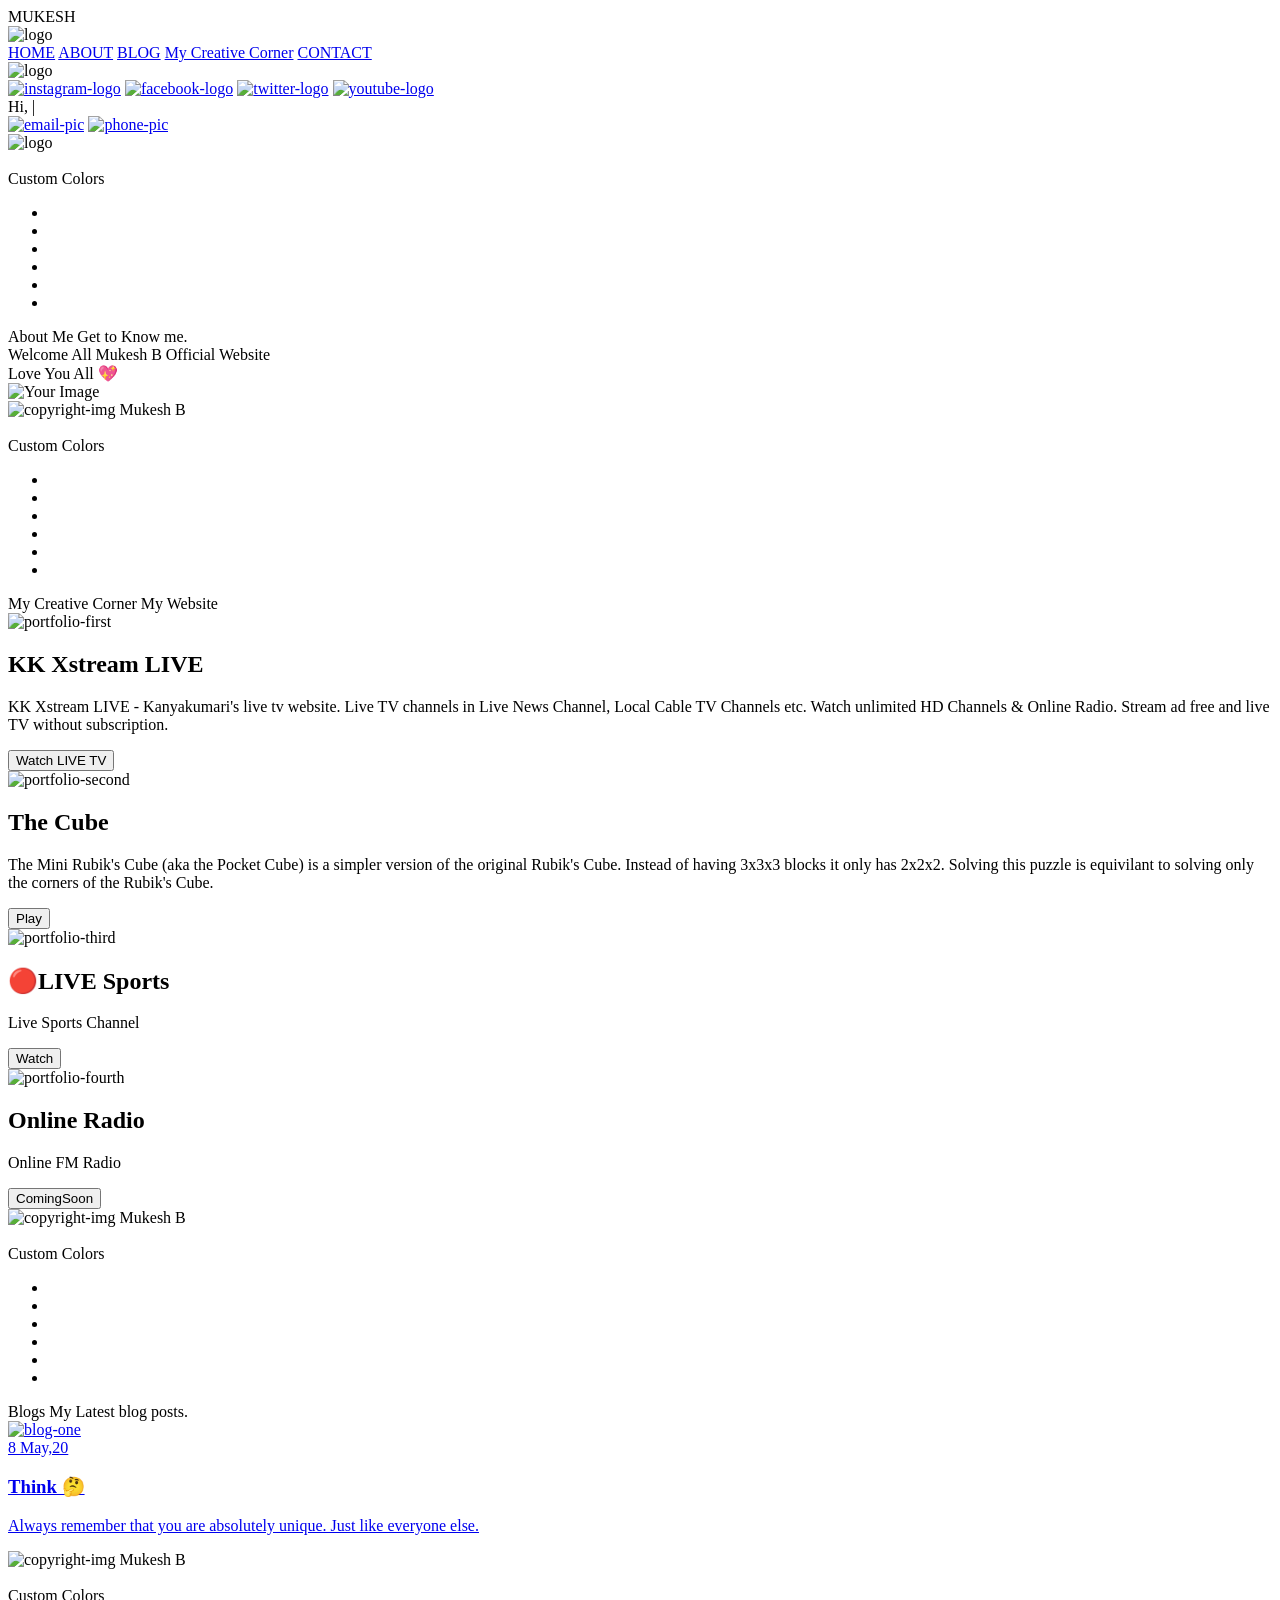
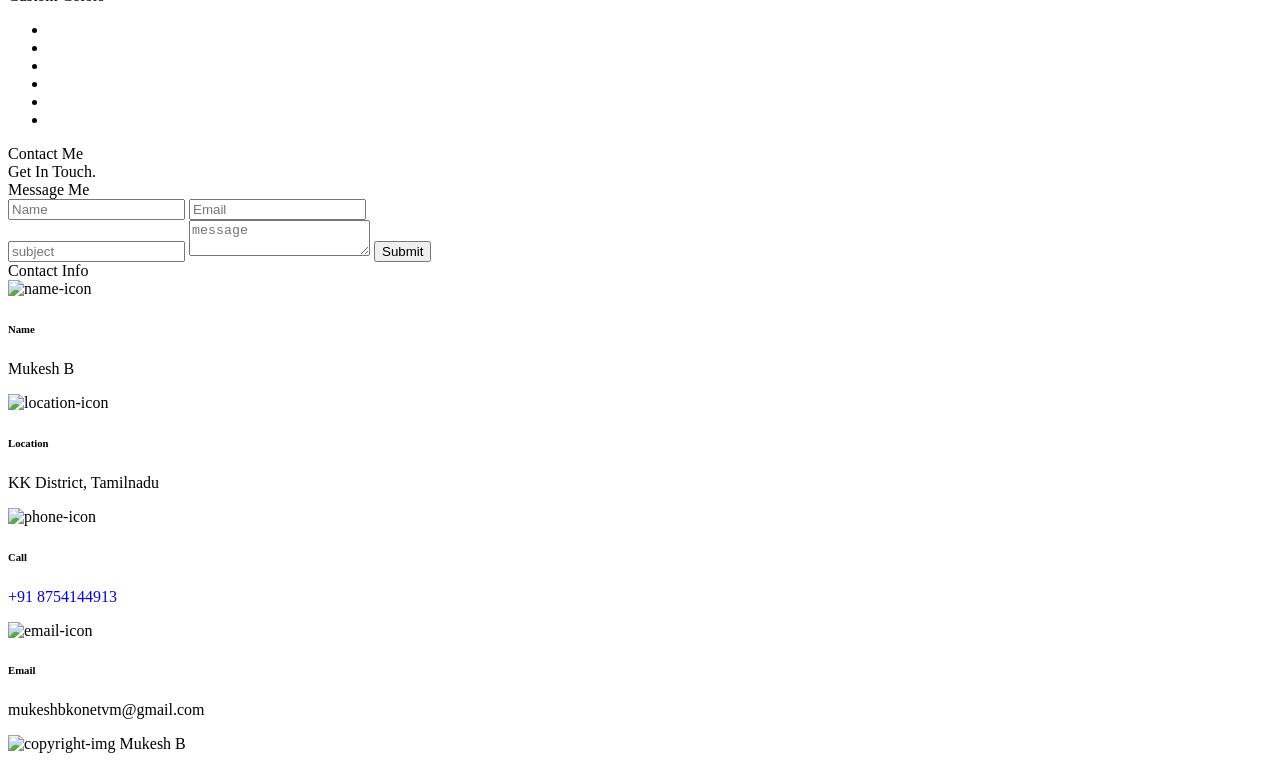
==== index.html @ 8a25f1ad "Create index.html" ====
<!DOCTYPE html>
<html lang="en">
<head>
    <meta charset="UTF-8">
    <meta name="viewport" content="width=device-width, initial-scale=1.0">
    <link rel="shortcut icon" href="https://mukeshb.pages.dev/shortcut.ico" type="image/x-icon">
	<title>Mukesh B</title>
	<meta name="description" content="MukeshB2305">
	<meta name="viewport" content="width=device-width, initial-scale=1">
        <meta name="keywords" content="mukeshb2305, mukeshb, mukesh, mukeshb2305,">
        <meta property="og:description" content="MukeshB2305">
        <meta property="og:url" content="https://mukeshb.pages.dev/" />
        <meta property="og:locale" content="en_US" />
        <meta property="og:type" content="article" />
        <meta property="og:title" content="Mukesh &raquo; MukeshB2305" />
        <meta property="og:image" content="https://mukeshb.pages.dev/socialmedi.ico" />
        <meta name="alexa" content="100" />
        <meta name="pagerank" content="10" />
        <meta name="revisit" content="2 days" />
        <meta name="revisit-after" content="2 days" />
        <meta name="googlebot" content="all, index, follow" />
        <meta name="robots" content="all, index, follow" />
	<!-- Favicon -->
	<link rel="shortcut icon" href="favicon.ico" type="image/x-icon">
	<link rel="icon" href="favicon.ico" type="image/x-icon">
    <link rel="stylesheet" href="css/index.css">
    <script src="https://cdnjs.cloudflare.com/ajax/libs/gsap/3.2.6/gsap.min.js"></script>
</head>
<body>
    <!--contains all the div-->
    <div id="all">
    <!--mouse  follower-->
        <div class="cursor"></div>
    <!--mouse  follower-->
    <!--loader-->
        <div id="loader">
            <span class="color">MUKESH</span>
        </div>
    <!--loader-end-->
    <!--link-screen-->
        <div id="breaker">
        </div>
        <div id="breaker-two">
        </div>
    <!--link-screen-->
        <!--Main-Section-->
        <!--Navigator-fullscreen-->
        <div id="navigation-content">
            <div class="logo">
                <img src="images/Mukesh_B_logo.png" alt="logo">
            </div>
            <div class="navigation-close">
                <span class="close-first"></span>
                <span class="close-second"></span>
            </div>
            <div class="navigation-links">
                <a href="#" data-text="HOME" id="home-link" >HOME</a>
                <a href="#" data-text="ABOUT" id="about-link" >ABOUT</a>
                <a href="#" data-text="BLOG" id="blog-link" >BLOG</a>
                <a href="#" data-text="PORTFOLIO" id="portfolio-link" >My Creative Corner</a>
                <a href="#" data-text="CONTACT" id="contact-link" >CONTACT</a>
            </div>
        </div>
        <!--Navigator-Fullscreen END-->
          <!--Home Page-->
        <!--Menubar-->
        <div id="navigation-bar">
            <img src="images/Mukesh_B_logo.png" alt="logo">
            <div class="menubar">
                <span class="first-span"></span>
                <span class="second-span"></span>
                <span class="third-span"></span>
            </div>
        </div>
        <!--Menubar End-->
          <!--Header-->
        <div id="header">
            <div id="particles"></div>
              <!--Social Media Links-->
            <div class="social-media-links">
               <a href="https://www.instagram.com/mukeshb2305/"><img src="images/Instagram.png" class="social-media" alt="instagram-logo"></a><!--Your instagram homepage link inser in place of "#"-->
                <a href="https://www.facebook.com/MukeshB2305/"><img src="images/Facebook.png" class="social-media" alt="facebook-logo"></a>
                <a href="https://twitter.com/MukeshB2305/"><img src="images/Twitter.png" class="social-media" alt="twitter-logo"></a>
                <a href="https://www.youtube.com/channel/UCAxNNxxSIBM8PsQBH39Ftjw"><img src="images/Youtube.png" class="social-media" alt="youtube-logo"></a>
                

            </div>
            <!--Social Media Links end-->
            <div class="header-content">
                <div class="header-content-box">
                <div class="firstline"><span class="color"> </span></div>
                <div class="secondline">
                Hi,
            <span class="txt-rotate color" data-period="1200"data-rotate='[ " Everyone!.", " Everyone!.", " Everyone!." ]'></span>
            <span class="slash">|</span>
        </div>
                    <div class="contact">
                <a href="Mailto:mukeshbkonetvm@gmail.com"><img src="images/mail.png" alt="email-pic" class="contactpic"></a><!--Your email Id write in place of "#"-->
                <a href="Tel:+918754144913"><img src="images/call.png" alt="phone-pic" class="contactpic"></a><!--Your telephone number Id write in place of "#"-->
                    </div>    
            </div>
            </div>
            <!--header image-->
            <div class="header-image">
            <img src="images/Mukeshb2305.jpg" alt="logo">
            </div>
            <!--header image end-->
        </div>
           <!--Header End-->
        <!--HomePage End-->
        <!--Main-Section End-->
        <!--about-->
        <div id="about">
            <div class="color-changer">
            <div class="color-panel">
                <img src="images/gear.png" alt="">
            </div>
            <div class="color-selector">
                <div class="heading">Custom Colors</div>
                <div class="colors">
                    <ul >
                    <li>
                        <a href="#0" class="color-red " title="color-red"></a>
                    </li>
                    <li>
                        <a href="#0" class="color-purple" title="color-purple"></a>
                    </li>
                    <li>
                        <a href="#0" class="color-malt" title="color-malt"></a>
                    </li>
                    <li>
                        <a href="#0" class="color-green" title="color-green"></a>
                    </li>
                    <li>
                        <a href="#0" class="color-blue" title="color-blue"></a>
                    </li>
                    <li>
                        <a href="#0" class="color-orange" title="color-orange"></a>
                    </li>
                    </ul>
                </div>
            </div>
            </div>
            <div id="about-content">
                <div class="about-header">
                    About <span class="color">Me</span>
                    <span class ="header-caption">Get to Know <span class="color"> me.</span></span>
                </div>
                <div class="about-main">
            <div class="about-first-paragraph wow">
            <!--about description-->
               <span class="about-first-line">
                    Welcome All
                    <span class="color">Mukesh B</span>
                     Official Website </span>
                     <br>
               <span class="about-second-line"> Love You All 💖</span>
            </div>
            </div>
            <!--about picture-->
            <div class="about-img">
                <img src="https://i.ibb.co/PYcw0LP/signature.jpg" alt="Your Image">
            </div>
              </div>
            <div class="footer">
             <div class="footer-text">
                 <img src="./images/copyright.png" alt="copyright-img" class="images" height="14px"> Mukesh B
             </div>
            </div>
    <!--copyright-section-->
        </div>
        <!--portfolio-->
        <div id="portfolio">
            <div class="color-changer">
                <div class="color-panel">
                    <img src="images/gear.png" alt="">
                </div>
                <div class="color-selector">
                    <div class="heading">Custom Colors</div>
                    <div class="colors">
                        <ul >
                        <li>
                            <a href="#0" class="color-red " title="color-red"></a>
                        </li>
                        <li>
                            <a href="#0" class="color-purple" title="color-purple"></a>
                        </li>
                        <li>
                            <a href="#0" class="color-malt" title="color-malt"></a>
                        </li>
                        <li>
                            <a href="#0" class="color-green" title="color-green"></a>
                        </li>
                        <li>
                            <a href="#0" class="color-blue" title="color-blue"></a>
                        </li>
                        <li>
                            <a href="#0" class="color-orange" title="color-orange"></a>
                        </li>
                        </ul>
                    </div>
                </div>
                </div>
            <div class="portfolio-header"> <span class="color"> My </span> Creative Corner
            <span class ="header-caption"> My <span class="color"> Website</span></span></div>
             <div id="portfolio-content">
                 <div class="portfolio portfolio-first">
                     <div class="portfolio-image">
                        <img src="https://i.ibb.co/4s6kHj6/kkxstreamlive.jpg" alt="portfolio-first">
                     </div>
                     <div class="portfolio-text">
                         <h2>KK Xstream LIVE</h2>
                         <p>KK Xstream LIVE - Kanyakumari's live tv website. Live TV channels in Live News Channel, Local Cable TV Channels etc.

Watch unlimited HD Channels & Online Radio. Stream ad free and live TV without subscription.</p>
                         <div class="button"><a href="https://kkxstreamlive.pages.dev"><button><span class="index"> Watch LIVE TV<i class="gg-arrow-right"></i></span></button></a></div>
                    </div>
                </div>
                 <div class="portfolio portfolio-second">
                    <div class="portfolio-image">
                        <img src="https://i.ibb.co/vVdQ5bx/Cube.jpg" alt="portfolio-second">
                    </div>
                    <div class="portfolio-text">
                        <h2>The Cube</h2>
                        <p>The Mini Rubik's Cube (aka the Pocket Cube) is a simpler version of the original Rubik's Cube. Instead of having 3x3x3 blocks it only has 2x2x2. Solving this puzzle is equivilant to solving only the corners of the Rubik's Cube.</p>
                        <div class="button"><a href="/Cube/index.html"><button><span class="index"> Play<i class="gg-arrow-right"></i></span></button></a></div>
                    </div>
                </div>
             
                <div class="portfolio portfolio-third">
                    <div class="portfolio-image">
                        <img src="https://i.ibb.co/5KsJLFb/Live-sports.jpg" alt="portfolio-third">
                    </div>
                    <div class="portfolio-text">
                        <h2>🔴LIVE Sports</h2>
                        <p>Live Sports Channel</p>
                        <div class="button"><a href="#"><button><span class="index"> Watch<i class="gg-arrow-right"></i></span></button></a></div>
                    </div>
                </div>
                <div class="portfolio portfolio-fourth">
                    <div class=" portfolio-image">
                        <img src="https://i.ibb.co/5BDjrh5/Online-Radio.jpg" alt="portfolio-fourth">
                    </div>
                    <div class="portfolio-text">
                        <h2>Online Radio</h2>
                        <p>Online FM Radio</p>
                        <div class="button"><a href="#"><button><span class="index"> ComingSoon<i class="gg-arrow-right"></i></span></button></a></div>
                    </div>
                </div>
                 </div>
                    <!--copyright-section You Can Remove After Downloading-->
            <div class="footer">
                <div class="footer-text">
                    <img src="./images/copyright.png" alt="copyright-img" class="images" height="14px"> Mukesh B
                </div>
               </div>
       <!--copyright-section-->
             </div>
        <!--portfolio end-->
        <!--blog-->
        <div id="blog">
            <div class="color-changer">
                <div class="color-panel">
                    <img src="images/gear.png" alt="">
                </div>
                <div class="color-selector">
                    <div class="heading">Custom Colors</div>
                    <div class="colors">
                        <ul >
                        <li>
                            <a href="#0" class="color-red " title="color-red"></a>
                        </li>
                        <li>
                            <a href="#0" class="color-purple" title="color-purple"></a>
                        </li>
                        <li>
                            <a href="#0" class="color-malt" title="color-malt"></a>
                        </li>
                        <li>
                            <a href="#0" class="color-green" title="color-green"></a>
                        </li>
                        <li>
                            <a href="#0" class="color-blue" title="color-blue"></a>
                        </li>
                        <li>
                            <a href="#0" class="color-orange" title="color-orange"></a>
                        </li>
                        </ul>
                    </div>
                </div>
                </div>
        <div class="blog-header"> Blogs
            <span class ="header-caption"> My Latest <span class="color"> blog posts.</span></span></div>
            <div class="blog-content">
                 <div class="blogs">
                     <a href="#">
                     <div class="img">
                         <img src="https://encrypted-tbn0.gstatic.com/images?q=tbn:ANd9GcQ0VFeEbvQmxAeyeoqjBoOXqaqu9C9RrbQWuQ&usqp=CAU" alt="blog-one">
                        <div class="blog-date">8 May,20</div>
                     </div>
                     <div class="blog-text">
                         <h3>Think 🤔 </h3>
                         <p>Always remember that you are absolutely unique. Just like everyone else.</p>
                     </div></a>
                 </div>      
            </div>
               <!--copyright-section You Can Remove After Downloading-->
               <div class="footer">
                <div class="footer-text">
                    <img src="./images/copyright.png" alt="copyright-img" class="images" height="14px"> Mukesh B
                </div>
               </div>
       <!--copyright-section-->
        </div>
        <!--blog end-->
        <!--contact-->
     <div id="contact">
        <div class="color-changer">
            <div class="color-panel">
                <img src="images/gear.png" alt="">
            </div>
            <div class="color-selector">
                <div class="heading">Custom Colors</div>
                <div class="colors">
                    <ul >
                    <li>
                        <a href="#0" class="color-red " title="color-red"></a>
                    </li>
                    <li>
                        <a href="#0" class="color-purple" title="color-purple"></a>
                    </li>
                    <li>
                        <a href="#0" class="color-malt" title="color-malt"></a>
                    </li>
                    <li>
                        <a href="#0" class="color-green" title="color-green"></a>
                    </li>
                    <li>
                        <a href="#0" class="color-blue" title="color-blue"></a>
                    </li>
                    <li>
                        <a href="#0" class="color-orange" title="color-orange"></a>
                    </li>
                    </ul>
                </div>
            </div>
            </div>
         <div class="contact-header">Contact <span class="color"> Me</span>
        <div class="contact-header-caption"> <span class="color"> Get</span> In Touch.</div></div>
        <div class="contact-content">
            <!--Contact form-->
             <div class="contact-form">
                 <div class="form-header">
                     Message Me
                 </div>
                 <form>
                    <div class="input-line">
                        <input type="text" name="name" placeholder="Name" value = "" class="input-name">
                        <input type="email" name="email" placeholder="Email" value = "" class="input-name">
                    </div>
                    <input type="text" name="subject" placeholder="subject" value = "" class="input-subject">
                    <textarea name="message" class="input-textarea" placeholder="message" value = ""></textarea>
                    <button type="submit">Submit</button>
                 </form>
             </div>
            <!--Contact form-->
            <!--Contact information-->
             <div class="contact-info">
                <div class="contact-info-header">
                    Contact Info
                </div>
                <div class="contact-info-content">
                <div class="contect-info-content-line">
                    <img src="./images/icon-name.png" class="icon" alt="name-icon">
                    <div class="contact-info-icon-text">
                        <h6>Name</h6>
                        <p>Mukesh B</p>
                  </div>
                </div>
                <div class="contect-info-content-line">
                  <img src="./images/icon-location.png" class="icon" alt="location-icon">
                  <div class="contact-info-icon-text">
                      <h6>Location</h6>
                      <p>KK District, Tamilnadu</p>
                </div>
              </div>
              <div class="contect-info-content-line">
                  <img src="./images/icon-phone.png" class="icon" alt="phone-icon">
                  <div class="contact-info-icon-text">
                      <h6>Call</h6>
                      <p><a style="text-decoration: none" href="tel:+918754144913">+91 8754144913</a></p>
                </div>
              </div>
              
              <div class="contect-info-content-line">
                  <img src="./images/icon-email.png" class="icon" alt="email-icon">
                  <div class="contact-info-icon-text">
                      <h6>Email</h6>
                      <p>mukeshbkonetvm@gmail.com</p>
                </div>
              </div>
                </div>
            <!--Contact information end-->
           </div>
        </div>
                    <!--copyright-section-->
                    <div class="footer">
                        <div class="footer-text">
                            <img src="./images/copyright.png" alt="copyright-img" class="images" height="14px"> Mukesh B
                        </div>
                       </div>
               <!--copyright-section-->
     </div>
        <!--contact end-->
    </div>
    <!--all the divisions-->
    <script data-cfasync="false" src="/cdn-cgi/scripts/5c5dd728/cloudflare-static/email-decode.min.js"></script><script src="js/jquery.min.js"></script>
    <script src="js/particles.js"></script>
    <script src="js/particles.min.js"></script>
    <script src="js/index.js"></script>
    <!--particles script-->
<script>
    particlesJS("particles", {"particles":{"number":{"value":60,"density":{"enable":true,"value_area":800}},"color":{"value":"#fff"},"shape":{"type":"circle","stroke":{"width":0,"color":"#000000"},"polygon":{"nb_sides":5},"image":{"src":"img/github.svg","width":100,"height":100}},"opacity":{"value":0.5,"random":true,"anim":{"enable":false,"speed":1,"opacity_min":0.1,"sync":false}},"size":{"value":7,"random":true,"anim":{"enable":false,"speed":40,"size_min":0.1,"sync":false}},"line_linked":{"enable":false,"distance":500,"color":"#ffffff","opacity":0.4,"width":2},"move":{"enable":true,"speed":3,"direction":"bottom","random":false,"straight":false,"out_mode":"out","bounce":false,"attract":{"enable":false,"rotateX":600,"rotateY":1200}}},"interactivity":{"detect_on":"canvas","events":{"onhover":{"enable":true,"mode":"bubble"},"onclick":{"enable":true,"mode":"repulse"},"resize":true},"modes":{"grab":{"distance":400,"line_linked":{"opacity":0.5}},"bubble":{"distance":400,"size":4,"duration":0.3,"opacity":1,"speed":3},"repulse":{"distance":200,"duration":0.4},"push":{"particles_nb":4},"remove":{"particles_nb":2}}},"retina_detect":true});
</script>
<!-- Cloudflare Pages Analytics --><script defer src='https://static.cloudflareinsights.com/beacon.min.js' data-cf-beacon='{"token": "20db2ff44bb6423f8fe357df5c12a109"}'></script><!-- Cloudflare Pages Analytics --></body>
</html>
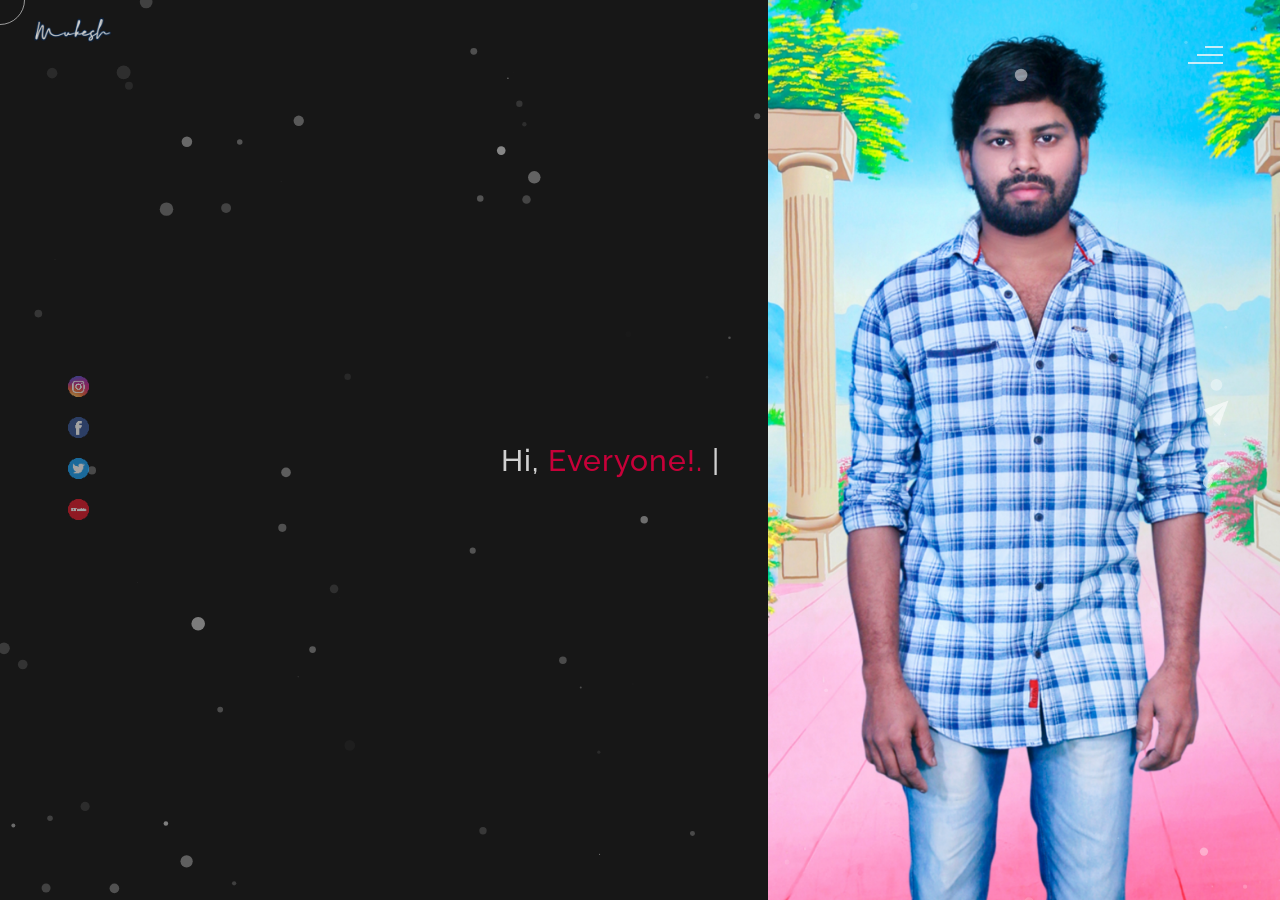
==== commit 85439d7d: "Add files via upload" ====
--- a/index.html
+++ b/index.html
@@ -102,8 +102,10 @@
             </div>
             </div>
             <!--header image-->
-            <div class="header-image">
-            <img src="images/Mukeshb2305.jpg" alt="logo">
+            <div class="header-image header-slider">
+                <img class="slide active" src="images/Mukeshb2305.jpg" alt="Mukesh B">
+                <img class="slide" src="images/IMG_20261019_091917_623.jpg" alt="Mukesh B photo 2" loading="lazy">
+                <img class="slide" src="images/aesthetic_vibe.jpg" alt="Aesthetic vibe" loading="lazy">
             </div>
             <!--header image end-->
         </div>
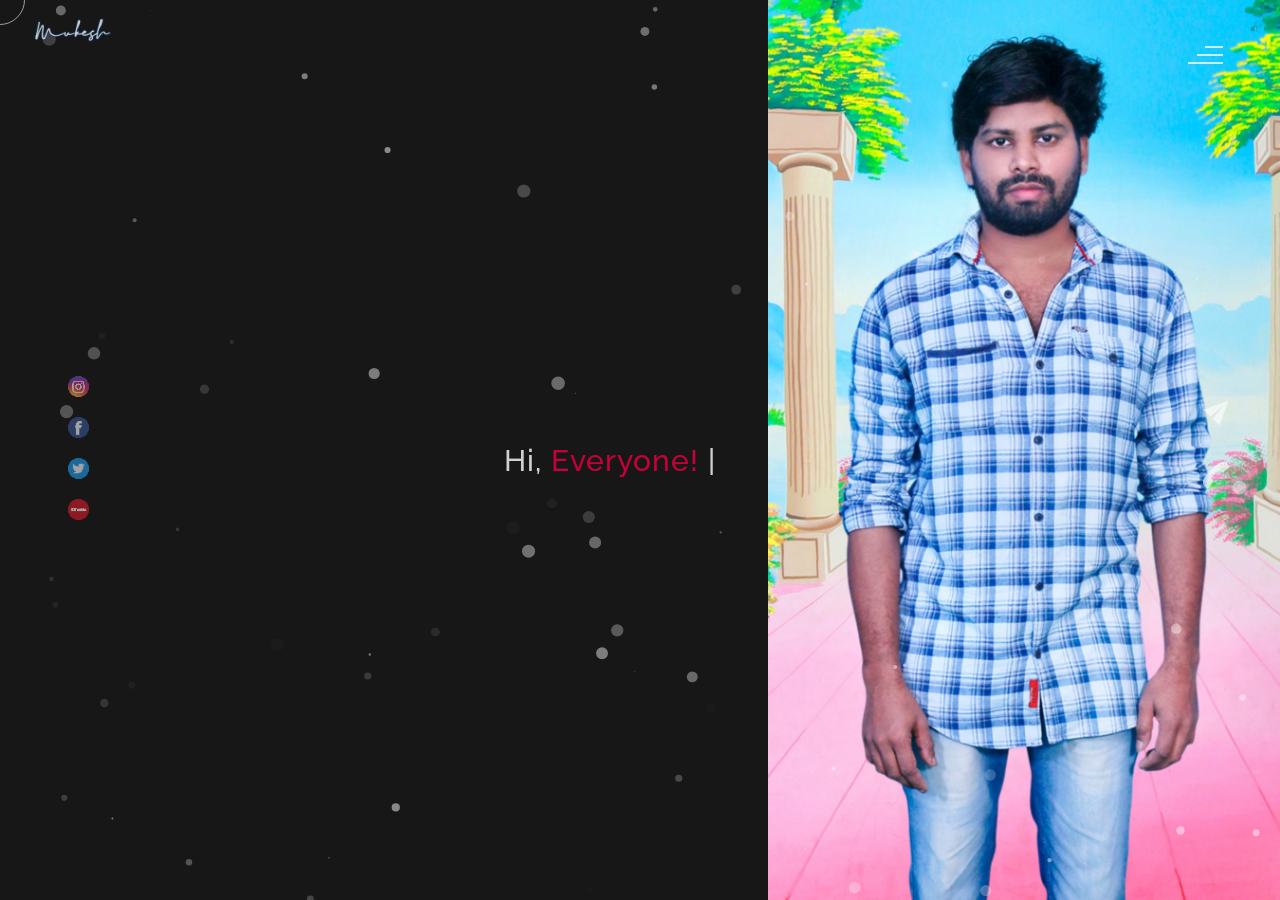
==== commit 66c00476: "Add files via upload" ====
--- a/index.html
+++ b/index.html
@@ -103,9 +103,9 @@
             </div>
             <!--header image-->
             <div class="header-image header-slider">
-                <img class="slide active" src="images/Mukeshb2305.jpg" alt="Mukesh B">
-                <img class="slide" src="images/IMG_20261019_091917_623.jpg" alt="Mukesh B photo 2" loading="lazy">
-                <img class="slide" src="images/aesthetic_vibe.jpg" alt="Aesthetic vibe" loading="lazy">
+                <img class="slide active" src="images/slider/slide1.jpg" alt="Mukesh B">
+                <img class="slide" src="images/slider/slide2.jpg" alt="Mukesh B photo 2">
+                <img class="slide" src="images/slider/slide3.jpg" alt="Aesthetic vibe">
             </div>
             <!--header image end-->
         </div>
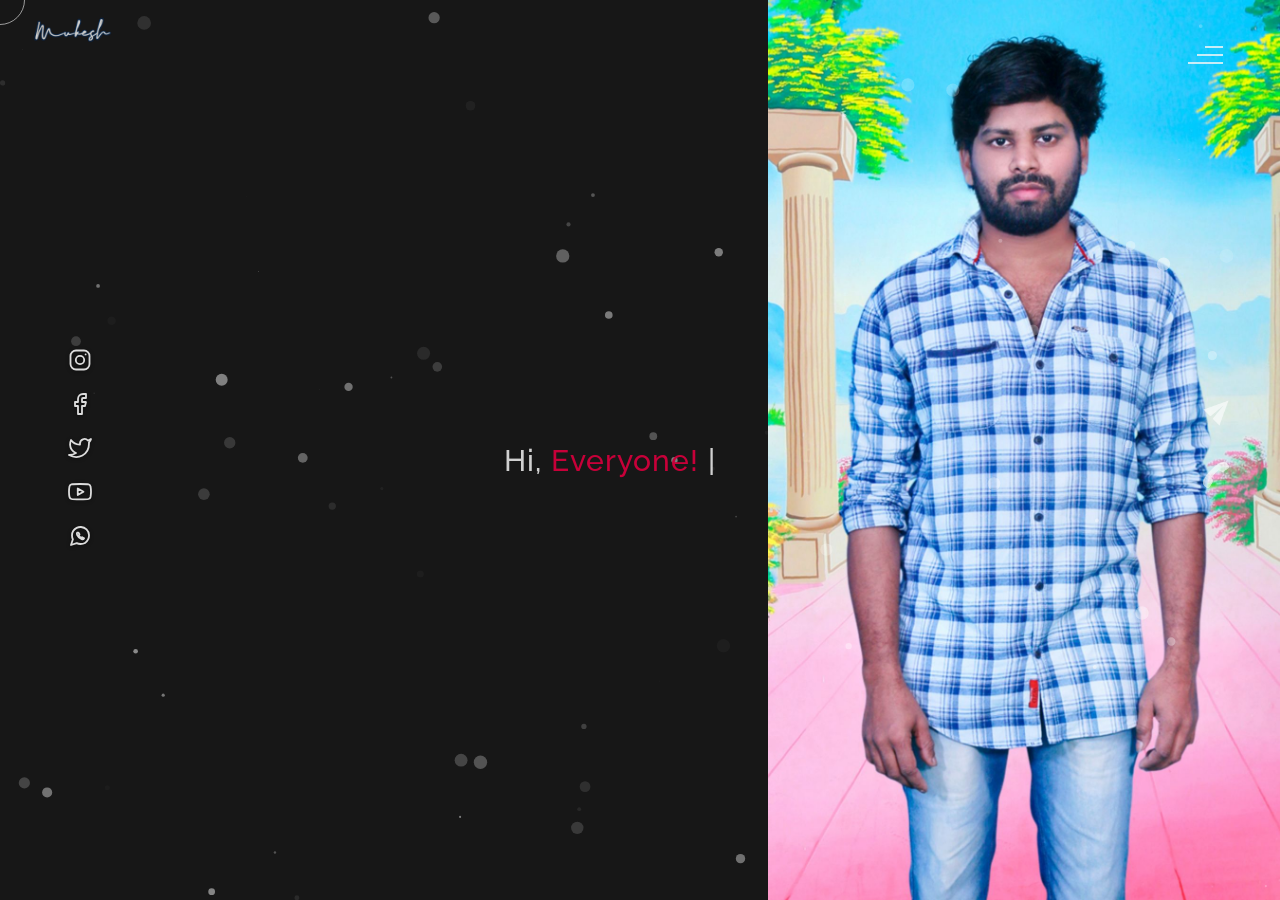
==== commit 249ae73e: "Add files via upload" ====
--- a/index.html
+++ b/index.html
@@ -7,7 +7,6 @@
     <link rel="shortcut icon" href="https://mukeshb.pages.dev/shortcut.ico" type="image/x-icon">
 	<title>Mukesh B</title>
 	<meta name="description" content="MukeshB2305">
-	<meta name="viewport" content="width=device-width, initial-scale=1">
         <meta name="keywords" content="mukeshb2305, mukeshb, mukesh, mukeshb2305,">
         <meta property="og:description" content="MukeshB2305">
         <meta property="og:url" content="https://mukeshb.pages.dev/" />
@@ -79,12 +78,11 @@
             <div id="particles"></div>
               <!--Social Media Links-->
             <div class="social-media-links">
-               <a href="https://www.instagram.com/mukeshb2305/"><img src="images/Instagram.png" class="social-media" alt="instagram-logo"></a><!--Your instagram homepage link inser in place of "#"-->
-                <a href="https://www.facebook.com/MukeshB2305/"><img src="images/Facebook.png" class="social-media" alt="facebook-logo"></a>
-                <a href="https://twitter.com/MukeshB2305/"><img src="images/Twitter.png" class="social-media" alt="twitter-logo"></a>
-                <a href="https://www.youtube.com/channel/UCAxNNxxSIBM8PsQBH39Ftjw"><img src="images/Youtube.png" class="social-media" alt="youtube-logo"></a>
-                
-
+                <a href="https://www.instagram.com/mukeshb2305/" aria-label="Instagram"><img src="images/icons/instagram.svg" class="social-media" alt="instagram-logo"></a>
+                <a href="https://www.facebook.com/MukeshB2305/" aria-label="Facebook"><img src="images/icons/facebook.svg" class="social-media" alt="facebook-logo"></a>
+                <a href="https://twitter.com/MukeshB2305/" aria-label="Twitter"><img src="images/icons/twitter.svg" class="social-media" alt="twitter-logo"></a>
+                <a href="https://www.youtube.com/channel/UCAxNNxxSIBM8PsQBH39Ftjw" aria-label="YouTube"><img src="images/icons/youtube.svg" class="social-media" alt="youtube-logo"></a>
+                <a href="https://wa.me/918754144913" aria-label="WhatsApp"><img src="images/icons/whatsapp.svg" class="social-media" alt="whatsapp-logo"></a>
             </div>
             <!--Social Media Links end-->
             <div class="header-content">
@@ -92,7 +90,7 @@
                 <div class="firstline"><span class="color"> </span></div>
                 <div class="secondline">
                 Hi,
-            <span class="txt-rotate color" data-period="1200"data-rotate='[ " Everyone!.", " Everyone!.", " Everyone!." ]'></span>
+            <span class="txt-rotate color" data-period="1200" data-rotate='[ " Everyone!.", " Everyone!.", " Everyone!." ]'></span>
             <span class="slash">|</span>
         </div>
                     <div class="contact">
